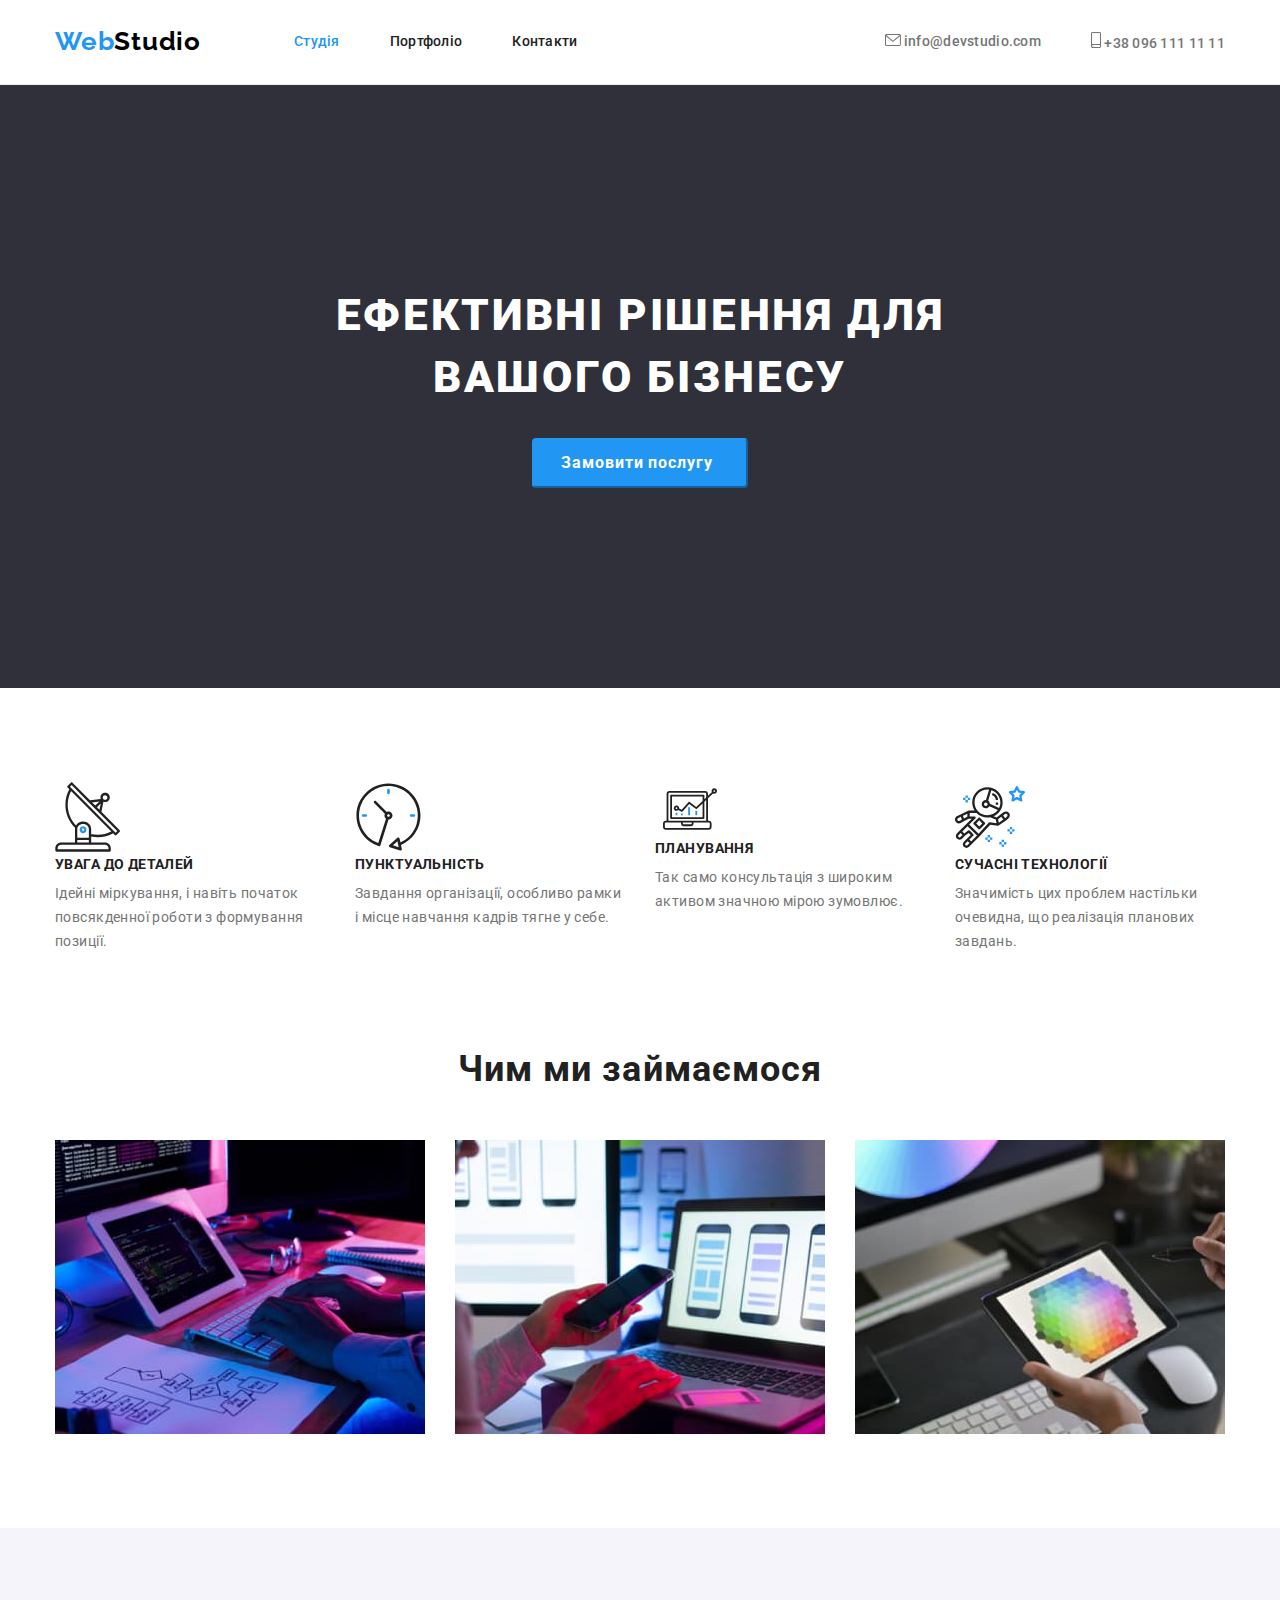
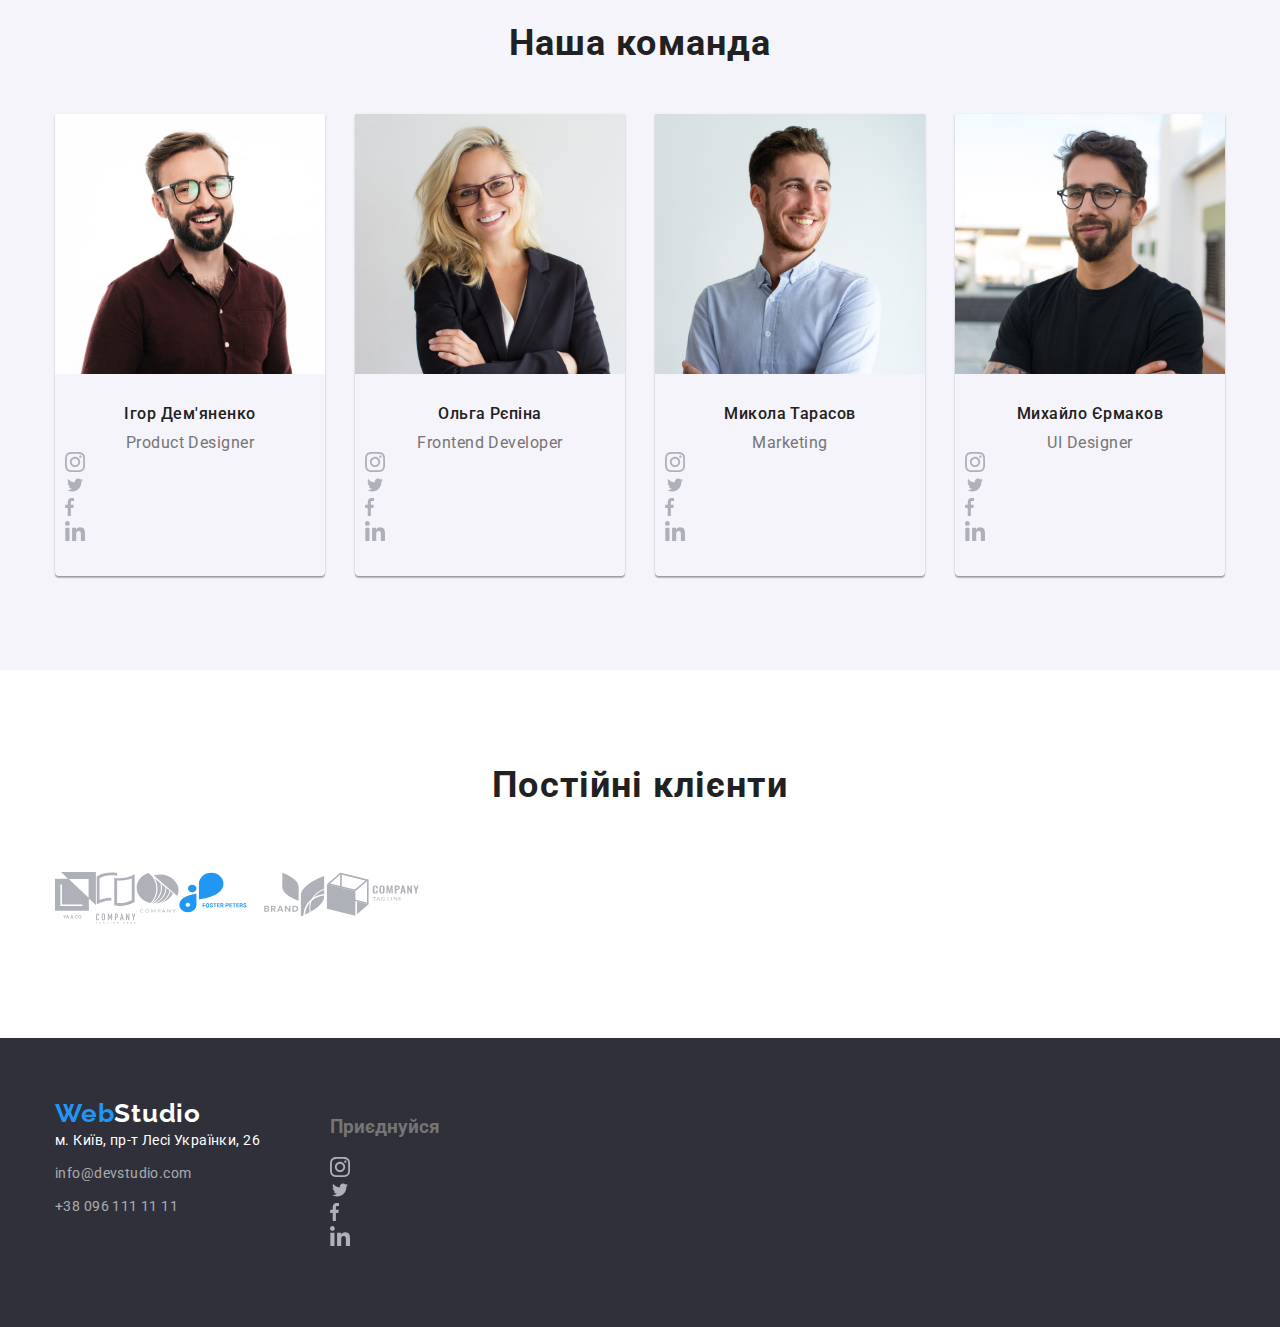
==== index.html @ 2163952e "разметка и СВГ добавлены" ====
<!DOCTYPE html>
<html lang="ru">
<head>
  <meta charset="UTF-8">
  <meta http-equiv="X-UA-Compatible" content="IE=edge">
  <meta name="viewport" content="width=device-width, initial-scale=1.0">
  <title>Рішення для бізнесу</title>
  <link 
    href="https://fonts.googleapis.com/css2?family=Raleway:wght@700&family=Roboto:wght@400;500;700;900&display=swap" 
    rel="stylesheet">
  <link rel="stylesheet" href="https://cdnjs.cloudflare.com/ajax/libs/modern-normalize/1.1.0/modern-normalize.min.css">
  <link rel="stylesheet" href="./css/styles.css">
</head>
<body>
                                    <!-- щапка -->
  <header class="page-header">
    <div class="content">
      <nav class="site-nav">
        <a class="logo" href="./index.html"><span class="blue-part">Web</span>Studio</a>
        <ul class="nav-list">
          <li><a class="activ-link" href="./index.html">Студія</a></li>
          <li><a class="link" href="./portfolio.html">Портфоліо</a></li>
          <li><a class="link" href="">Контакти</a></li>
        </ul>
      </nav>
      <ul class="autent-list">
        <li>
          <a class="link" href="#" aria-label="Написать листа">
            <svg class="icon-mail" width="16" height="12">
              <use href="./images/sprite.svg#icon-mail"></use>
            </svg>
            info@devstudio.com
          </a>
        </li>
        <li><a class="link" href="#" aria-label="Подзвонити">
          <svg class="icon-smartphone" width="10" height="16">
            <use href="./images/sprite.svg#icon-smartphone"></use>
          </svg>
          +38 096 111 11 11
        </a>
        </li>
      </ul>
      </nav>
    </div>
  </header>
                                   <!-- контент -->
  <main>
    <section class="section hero">
      <h1 class="hero-title" >Ефективні рішення для вашого бізнесу</h1>
      <button class="hero-button" type="button">Замовити послугу</button>
    </section>
                                    <!-- принцыпы -->
    <section class="section principles">
     <div class="content">
      <h2 class="visually-hidden">Основні принципи</h2>
      <ul class="principles-list">
        <li>
          <div class="icon-principles">
            <svg class="icon-antena" width="65" height="70">
              <use href="./images/sprite.svg#icon-antena"></use>
            </svg>
          </div>
          <h3 class="principle-title">УВАГА ДО ДЕТАЛЕЙ</h3>
          <p class="principle">Ідейні міркування, і навіть початок повсякденної роботи з формування позиції.</p>
        </li>
        <li>
          <div class="icon-principles">
            <svg class="icon-clock" width="67" height="70">
              <use href="./images/sprite.svg#icon-clock"></use>
            </svg>
          </div>
          <h3 class="principle-title">ПУНКТУАЛЬНІСТЬ</h3>
          <p class="principle">Завдання організації, особливо рамки і місце навчання кадрів тягне у себе.</p>
        </li>
        <li>
          <div class="icon-principles">
            <svg class="icon-diagram" width="70" height="54">
              <use href="./images/sprite.svg#icon-diagram"></use>
            </svg>
          </div>
          <h3 class="principle-title">ПЛАНУВАННЯ</h3>
          <p class="principle">Так само консультація з широким активом значною мірою зумовлює.</p>
        </li>
        <li>
          <div class="icon-principles">
            <svg class="icon-astronaut" width="70" height="70">
              <use href="./images/sprite.svg#icon-astronaut"></use>
            </svg>
          </div>
          <h3 class="principle-title">СУЧАСНІ ТЕХНОЛОГІЇ</h3>
          <p class="principle">Значимість цих проблем настільки очевидна, що реалізація планових завдань.</p>
        </li>
      </ul>
     </div>
    </section>
                                     <!-- чем занимаемся -->
    <section class="section activity"> 
      <div class="content column">
        <h2 class="activity-title">Чим ми займаємося</h2>
        <ul class="activity-list">
          <li><img src="./images/section03_01.jpg" alt="Програмне забезпечення" width="370"></li>
          <li><img src="./images/section03_02.jpg" alt="Мобільні додатки" width="370"></li>
          <li><img src="./images/section03_03.jpg" alt="Дизайн інтенрфейса" width="370">
        </li>
        </ul>
      </div>
    </section>
                                 <!-- Наша команда -->
    <section class="section team">
      <div class="content column">
        <h2 class="team-title">Наша команда</h2>
        <ul class="team-list">
          <li>
            <img src="./images/ourTeam_01.jpg" alt="Ігор Дем'яненко" width="270">
            <div class="team-description">
              <h3 class="member-name">Ігор Дем'яненко</h3>
              <p class="profession">Product Designer</p>
              <ul class="community">
                <li>
                  <a href="#" aria-label="Instagram">
                    <svg class="icon-instagram" width="20" height="20">
                      <use href="./images/sprite.svg#icon-instagram"></use>
                    </svg>
                  </a>
                </li>
                <li>
                  <a href="#" aria-label="Twitter">
                    <svg class="icon-twitter" width="20" height="16">
                      <use href="./images/sprite.svg#icon-twitter"></use>
                    </svg>
                  </a>
                </li>
                <li>
                  <a href="#" aria-label="Facebook">
                    <svg class="icon-facebook" width="10" height="20">
                      <use href="./images/sprite.svg#icon-facebook"></use>
                    </svg>
                  </a>
                </li>
                <li>
                  <a href="#" aria-label="Linkedin">
                    <svg class="icon-linkedin" width="20" height="20">
                      <use href="./images/sprite.svg#icon-linkedin"></use>
                    </svg>
                  </a>
                </li>
              </ul>
            </div>
          </li>
          <li>
            <img src="./images/ourTeam_02.jpg" alt="Ольга Рєпіна" width="270">
            <div class="team-description">
              <h3 class="member-name">Ольга Рєпіна</h3>
              <p class="profession">Frontend Developer</p>
              <ul class="community">
                <li>
                  <a href="#" aria-label="Instagram">
                    <svg class="icon-instagram" width="20" height="20">
                      <use href="./images/sprite.svg#icon-instagram"></use>
                    </svg>
                  </a>
                </li>
                <li>
                  <a href="#" aria-label="Twitter">
                    <svg class="icon-twitter" width="20" height="16">
                      <use href="./images/sprite.svg#icon-twitter"></use>
                    </svg>
                  </a>
                </li>
                <li>
                  <a href="#" aria-label="Facebook">
                    <svg class="icon-facebook" width="10" height="20">
                      <use href="./images/sprite.svg#icon-facebook"></use>
                    </svg>
                  </a>
                </li>
                <li>
                  <a href="#" aria-label="Linkedin">
                    <svg class="icon-linkedin" width="20" height="20">
                      <use href="./images/sprite.svg#icon-linkedin"></use>
                    </svg>
                  </a>
                </li>
              </ul>
            </div>
          </li>
          <li>
            <img src="./images/ourTeam_03.jpg" alt="Микола Тарасов" width="270">
            <div class="team-description">
              <h3 class="member-name">Микола Тарасов</h3>
              <p class="profession">Marketing</p>
              <ul class="community">
                <li>
                  <a href="#" aria-label="Instagram">
                    <svg class="icon-instagram" width="20" height="20">
                      <use href="./images/sprite.svg#icon-instagram"></use>
                    </svg>
                  </a>
                </li>
                <li>
                  <a href="#" aria-label="Twitter">
                    <svg class="icon-twitter" width="20" height="16">
                      <use href="./images/sprite.svg#icon-twitter"></use>
                    </svg>
                  </a>
                </li>
                <li>
                  <a href="#" aria-label="Facebook">
                    <svg class="icon-facebook" width="10" height="20">
                      <use href="./images/sprite.svg#icon-facebook"></use>
                    </svg>
                  </a>
                </li>
                <li>
                  <a href="#" aria-label="Linkedin">
                    <svg class="icon-linkedin" width="20" height="20">
                      <use href="./images/sprite.svg#icon-linkedin"></use>
                    </svg>
                  </a>
                </li>
              </ul>
            </div>
          </li>
          <li>
            <img src="./images/ourTeam_04.jpg" alt="Михайло Єрмаков" width="270">
            <div class="team-description">
              <h3 class="member-name">Михайло Єрмаков</h3>
              <p class="profession">UI Designer</p>
              <ul class="community">
                <li>
                  <a href="#" aria-label="Instagram">
                    <svg class="icon-instagram" width="20" height="20">
                      <use href="./images/sprite.svg#icon-instagram"></use>
                    </svg>
                  </a>
                </li>
                <li>
                  <a href="#" aria-label="Twitter">
                    <svg class="icon-twitter" width="20" height="16">
                      <use href="./images/sprite.svg#icon-twitter"></use>
                    </svg>
                  </a>
                </li>
                <li>
                  <a href="#" aria-label="Facebook">
                    <svg class="icon-facebook" width="10" height="20">
                      <use href="./images/sprite.svg#icon-facebook"></use>
                    </svg>
                  </a>
                </li>
                <li>
                  <a href="#" aria-label="Linkedin">
                    <svg class="icon-linkedin" width="20" height="20">
                      <use href="./images/sprite.svg#icon-linkedin"></use>
                    </svg>
                  </a>
                </li>
              </ul>
            </div>
          </li>
        </ul>
      </div>
    </section>
                                <!-- пратнеры -->

    <section class="section clients">
      <div class="content column">
        <h2 class="clients-title">Постійні клієнти</h2>
        <ul class="clients-list">
          <li>
            <a href="#" aria-label="Client one">
              <svg class="client-one" width="41" height="47">
                <use href="./images/sprite.svg#icon-client1"></use>
              </svg>
            </a>
          </li>
          <li>
            <a href="#" aria-label="Client two">
              <svg class="client-two" width="40" height="52">
                <use href="./images/sprite.svg#icon-client2"></use>
              </svg>
            </a>
          </li>
          <li>
            <a href="#" aria-label="Client three">
              <svg class="client-three" width="43" height="41">
                <use href="./images/sprite.svg#icon-client3"></use>
              </svg>
            </a>
          </li>
          <li>
            <a href="#" aria-label="Client four">
              <svg class="client-four" width="84" height="41">
                <use href="./images/sprite.svg#icon-client4"></use>
              </svg>
            </a>
          </li>
          <li>
            <a href="#" aria-label="Client five">
              <svg class="client-five" width="63" height="45">
                <use href="./images/sprite.svg#icon-client5"></use>
              </svg>
            </a>
          </li>
          <li>
            <a href="#" aria-label="Client six">
              <svg class="client-six" width="94" height="44">
                <use href="./images/sprite.svg#icon-client6"></use>
              </svg>
            </a>
          </li>
        </ul>
      </div>
    </section>
  </main>
<footer class="footer">
  <div class="content footer-padding">
    <div class="address-container">
      <a class="footer-logo" href="./index.html"><span class="blue-part">Web</span>Studio</a>
      <address>
        <ul class="address-list">
          <li><a class="contacts-geo" href="">м. Київ, пр-т Лесі Українки, 26</a></li>
          <li><a class="contacts" href="mailto:info@devstudio.com">info@devstudio.com</a></li>
          <li><a class="contacts" href="tel:+380961111111">+38 096 111 11 11</a></li>
        </ul>
      </address>
    </div>
    <div class="community-container">
      <h3 class="colial-title">Приєднуйся</h3>
      <ul class="community">
        <li>
          <a href="#" aria-label="Instagram">
            <svg class="icon-instagram" width="20" height="20">
              <use href="./images/sprite.svg#icon-instagram"></use>
            </svg>
          </a>
        </li>
        <li>
          <a href="#" aria-label="Twitter">
            <svg class="icon-twitter" width="20" height="16">
              <use href="./images/sprite.svg#icon-twitter"></use>
            </svg>
          </a>
        </li>
        <li>
          <a href="#" aria-label="Facebook">
            <svg class="icon-facebook" width="10" height="20">
              <use href="./images/sprite.svg#icon-facebook"></use>
            </svg>
          </a>
        </li>
        <li>
          <a href="#" aria-label="Linkedin">
            <svg class="icon-linkedin" width="20" height="20">
              <use href="./images/sprite.svg#icon-linkedin"></use>
            </svg>
          </a>
        </li>
      </ul>
    </div>
  </div>
</footer>
</body>
</html>
---- css/styles.css ----
/* цвета фона #F5F5F5  цвет фона героя #2F303A  цвет фона и фильтра #F5F4FA */

:root {
  --main-text-color: #757575;
  --title-text-color: #212121;
  --accent-color: #2196f3;
  --contacts-color: rgba(255, 255, 255, 0.6);
  --footer-hero-bgcolor: #2f303a;
  --white-color: #ffffff;
}
html{
  box-sizing: border-box;
}
*,
*::after,
*::before{
  box-sizing: inherit;
  list-style: none;
  text-decoration: none;
  padding-inline-start: 0; 
} 
body {
  color: var(--main-text-color);
  background-color: var(--white-color);
  font-family: Roboto, sans-serif;
}
.visually-hidden {
  position: absolute;
  white-space: nowrap;
  width: 1px;
  height: 1px;
  overflow: hidden;
  border: 0;
  padding: 0;
  clip: rect(0 0 0 0);
  clip-path: inset(50%);
  margin: -1px;
}
.section{
  padding-top: 94px;
  padding-bottom: 94px;
}

/* Хедер лого*/

.logo {
  display: inline-block;
  padding-top: 24px;
  padding-bottom: 25px;
  margin-right: 93px;

  color: #000000;
  font-family: Raleway, sans-serif;
  font-weight: 700;
  font-size: 26px;
  line-height: 1.2;
  letter-spacing: 0.03em;
}
.blue-part {
  color: var(--accent-color);
}
.page-header {
  background-color: var(--white-color);
  border-bottom: 1px solid #ECECEC;
}

/* Хедер навигация */

.content{
  width: 1200px;
  padding-left: 15px;
  padding-right: 15px;
  display: flex;
  margin-left: auto;
  margin-right: auto;
}
.site-nav{
  display: flex;
  justify-content: center;
  align-items: center;
}

.nav-list .link,
.activ-link {
  display: inline-block;
  padding-top: 32px;
  padding-bottom: 32px;
 
  font-weight: 500;
  font-size: 14px;
  line-height: 1.14;
  letter-spacing: 0.02em;

  color: var(--title-text-color);
}
.nav-list > li,
.autent-list > li{
  margin-right: 50px;
}
.nav-list > li:last-child,
.autent-list > li:last-child{
  margin-right: 0px;
}
.activ-link{
  color: var(--accent-color);
}
.nav-list .link:hover,
.nav-list .link:focus {
  color: var(--accent-color);
}
.autent-list,
.nav-list{
  display: flex;
  list-style: none;
  align-items: center;
  margin-top: 0;
  margin-bottom: 0;
}
.autent-list{
  margin-left: auto;

}
.autent-list .link {
  display: inline-block;
  padding-top: 32px;
  padding-bottom: 32px;

  font-weight: 500;
  font-size: 14px;
  line-height: 1.14;
  letter-spacing: 0.02em;

  color: var(--main-text-color);
}
.autent-list .link:hover,
.autent-list .link:focus {
  color: var(--accent-color);
}
/* герой */

.hero {
  background-color: var(--footer-hero-bgcolor); 
  text-align: center;
  padding-top: 200px;
  padding-bottom: 200px;
}
.hero-title{
  width: 696px;
  margin-left: auto;
  margin-right: auto;
  margin-top: 0;
  margin-bottom: 30px;

  color: var(--white-color);
  text-transform: uppercase;
  font-weight: 900;
  font-size: 44px;
  line-height: 1.4;
  letter-spacing: 0.06em;
}
.hero-button {
  display: inline-block;
  width: 216px;
  height: 50px;

  font-family: Roboto, sans-serif;
  font-weight: 700;
  font-size: 16px;
  line-height: 1.9;
  letter-spacing: 0.06em;
  cursor: pointer;

  color: var(--white-color);
  background-color: var(--accent-color);
  border-color: var(--accent-color);
  border-radius: 4px;
}

/* принципы */

.principles-list{
  display: flex;
  margin: 0;
}
.principles-list > li{
  width: calc((100% - 90px) / 4);
  margin-right: 30px;
}
.principles-list > li:last-child{
  margin-right: 0;
}

.principle-title{
  margin-top: 0;
  margin-bottom: 10px;
  
  font-weight: 700;
  font-size: 14px;
  line-height: 1.14;
  letter-spacing: 0.03em;
  text-transform: uppercase;

  color: var(--title-text-color);
}
.principle {
  margin: 0;

  font-size: 14px;
  line-height: 1.7;
  letter-spacing: 0.03em;
}
.principles{
  padding-bottom: 0;
}
/* чем заняты */

.column{
  flex-direction: column;
}
.activity-title {
  margin: 0;
  margin-bottom: 50px;
  margin-left: auto;
  margin-right: auto;
  
  font-weight: 700;
  font-size: 36px;
  line-height: 1.17;
  text-align: center;
  letter-spacing: 0.03em;

  color: var(--title-text-color);
}
.activity-list{
  display: flex;
  margin: 0;
}
.activity-list > li{
  margin-right: 30px;
}
.activity-list > li:last-child{
  margin-right: 0;
}
.activity-list img,
.team-list img,
.projects-list img{
  display: block;
  max-width: 100%;
  height: auto;
}

/* наша команда */

.team {
  background-color: #f5f4fa;
  padding-top: 94px;
}
.team-title {
  margin: 0;
  margin-bottom: 50px;
  margin-left: auto;
  margin-right: auto;
  
  font-weight: 700;
  font-size: 36px;
  line-height: 1.17;
  text-align: center;
  letter-spacing: 0.03em;

  color: var(--title-text-color);
}
.team-list{
  display: flex;
  margin: 0;
}
.team-list > li{
  margin-right: 30px;

  box-shadow: 0px 1px 3px rgba(0, 0, 0, 0.12), 
  0px 1px 1px rgba(0, 0, 0, 0.14), 
  0px 2px 1px rgba(0, 0, 0, 0.2);
  border-bottom-left-radius: 4px;
  border-bottom-right-radius: 4px;
}
.team-list > li:last-child{
  margin-right: 0;
}
.member-name {
  margin: 0;
  margin-bottom: 10px;
 
  font-weight: 500;
  font-size: 16px;
  line-height: 1.19;
  text-align: center;
  letter-spacing: 0.03em;

  color: var(--title-text-color);
}
.profession {
  margin: 0;

  font-size: 16px;
  line-height: 1.19;
  text-align: center;
  letter-spacing: 0.03em;
}
.team-description{
  width: 100%;
  padding: 30px 10px;
}
/* клиенты */

.clients-title{
  margin: 0;
  margin-bottom: 50px;
  margin-left: auto;
  margin-right: auto;
  
  font-weight: 700;
  font-size: 36px;
  line-height: 1.17;
  text-align: center;
  letter-spacing: 0.03em;

  color: var(--title-text-color);
}

/* подвал */

.footer {
  background-color: var(--footer-hero-bgcolor);
}
.footer-padding{
  display: flex;
  padding-top: 60px;
  padding-bottom: 60px;
  /* flex-direction: column; */
  
}
.footer-logo {
  margin-bottom: 20px;

  font-family: Raleway, sans-serif;
  font-weight: 700;
  font-size: 26px;
  line-height: 1.2;
  letter-spacing: 0.03em;

  color: var(--white-color);
}
.address-list{
  margin: 0;
}
.address-list > li{
  margin-bottom: 9px;
}
.address-list > li:last-child{
  margin: 0;
}
.contacts{
  color: var(--contacts-color);

  font-size: 14px;
  font-style: normal;
  line-height: 1.7;
  letter-spacing: 0.03em;
}
.contacts:hover,
.contacts:focus {
  color: var(--accent-color);
}
.contacts-geo {
  color: var(--white-color);

  font-size: 14px;
  font-style: normal;
  line-height: 1.7;
  letter-spacing: 0.03em;
}
.colial-title{
}
.clients-list{
  display: flex;
}
.address-container{
  margin-right: 70px;
}

/* страница Портфолио */

.projects {
  background-color: var(--white-color);
}
.filter-list{
  display: flex;
  margin: 0;
  margin-bottom: 50px;
  margin-left: auto;
  margin-right: auto;
}
.projects-list{
  display: flex;
  flex-wrap: wrap;
  margin: 0;
}
.filter-button {
  padding: 6px 25px 6px 25px;
 
  font-family: Roboto, sans-serif;
  font-weight: 500;
  font-size: 16px;
  line-height: 1.6;
  letter-spacing: 0.03em;
  border: none;

  background-color: #f5f4fa;
  color: var(--title-text-color);
  border-radius: 4px;
  cursor: pointer;
}
.filter-list > li{
  margin-right: 8px;
}
.filter-list > li:last-child{
  margin-right: 0;
}
.filter-button:hover,
.filter-button:focus {
  background-color: var(--accent-color);
  color: var(--white-color);
  box-shadow: 0px 3px 1px rgba(0, 0, 0, 0.1), 0px 1px 2px rgba(0, 0, 0, 0.08), 0px 2px 2px rgba(0, 0, 0, 0.12);
}

/* проекты */

.projects-title {
  margin: 0;
  margin-bottom: 4px;
  
  font-weight: 700;
  font-size: 18px;
  line-height: 2;
  letter-spacing: 0.06em;

  color: var(--title-text-color);
}
.projects-list > li{
  margin-right: 30px;
  margin-bottom: 30px;
}
.projects-list > li:nth-child(3n+3){
  margin-right: 0;
}
.projects-list>li:nth-last-child(-n+3) {
  margin-bottom: 0; 
}
.projects-list a{
  display: block;
}
.product{
  margin: 0;

  font-size: 16px;
  line-height: 1.9;
  letter-spacing: 0.03em;
  color: var(--main-text-color);
}
.projects-content{
  padding: 20px 24px;
  border: 1px solid #EEEEEE;
  border-top: none;
}
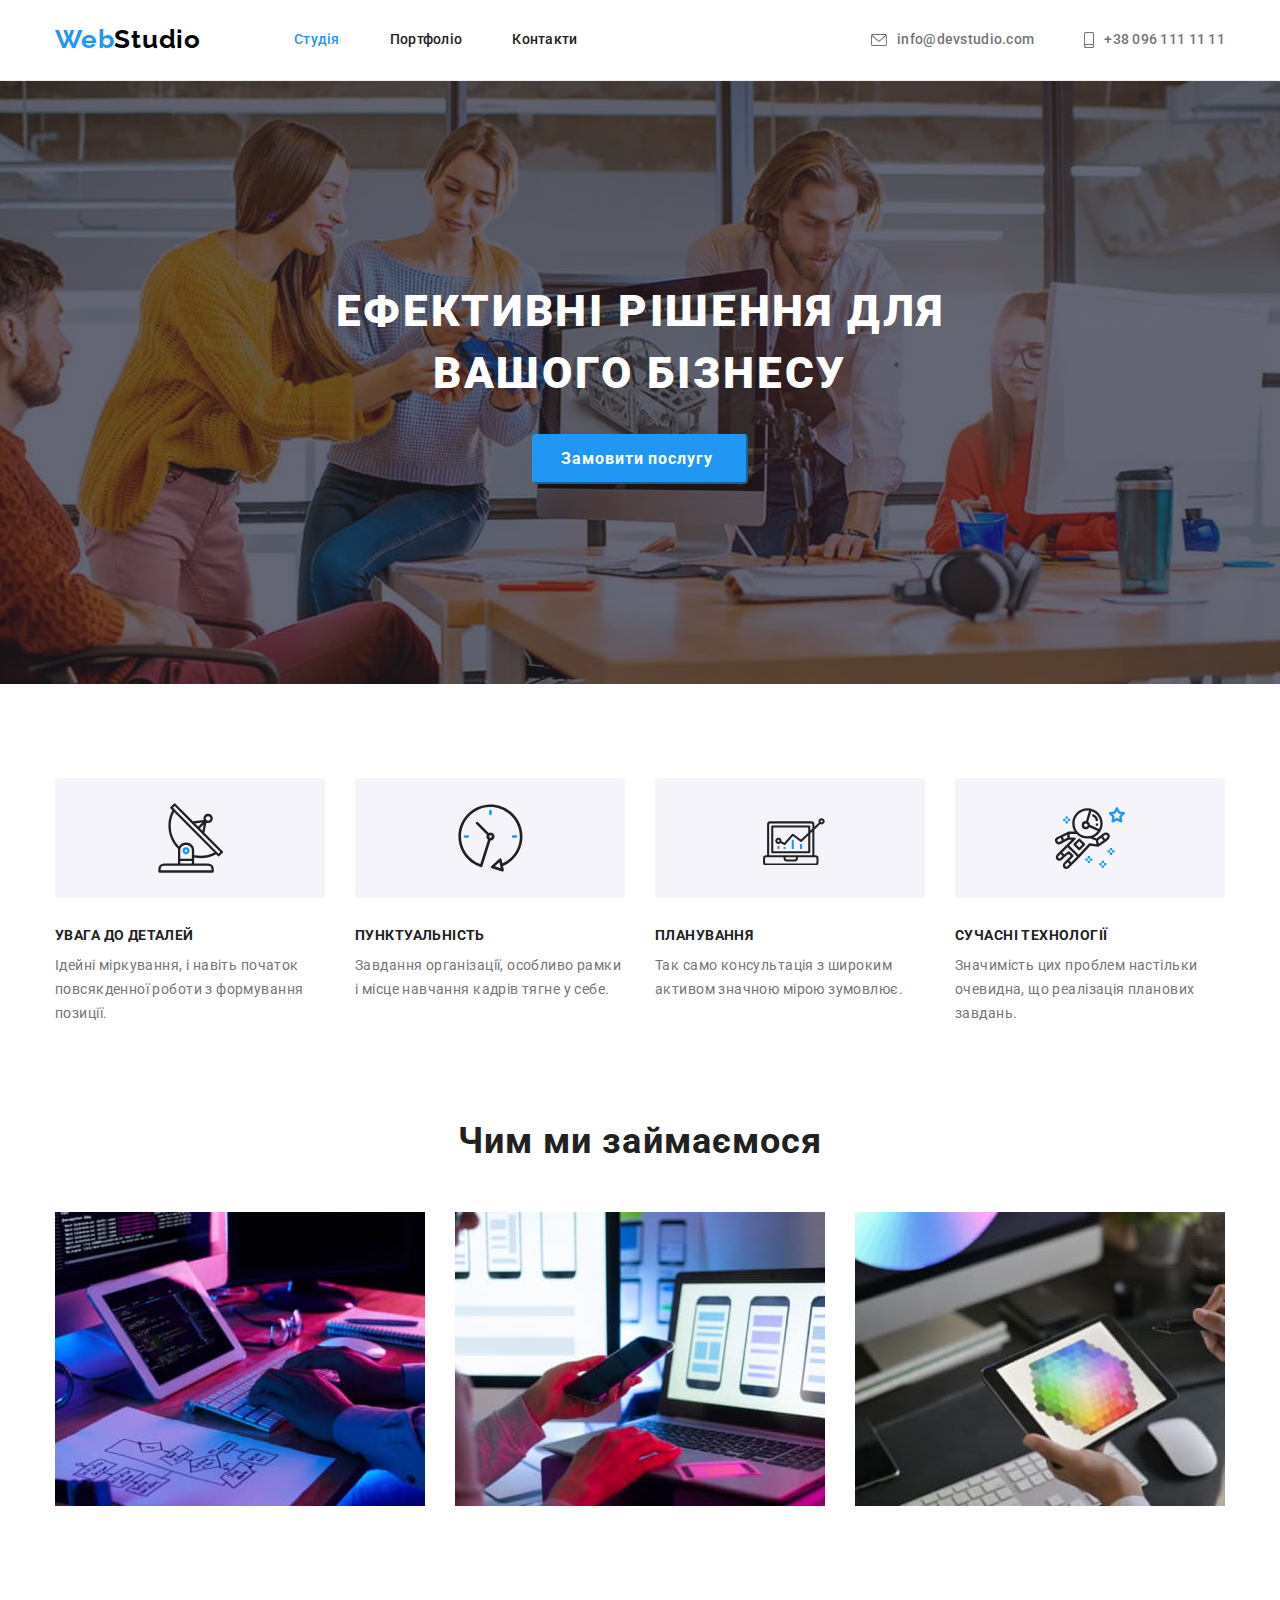
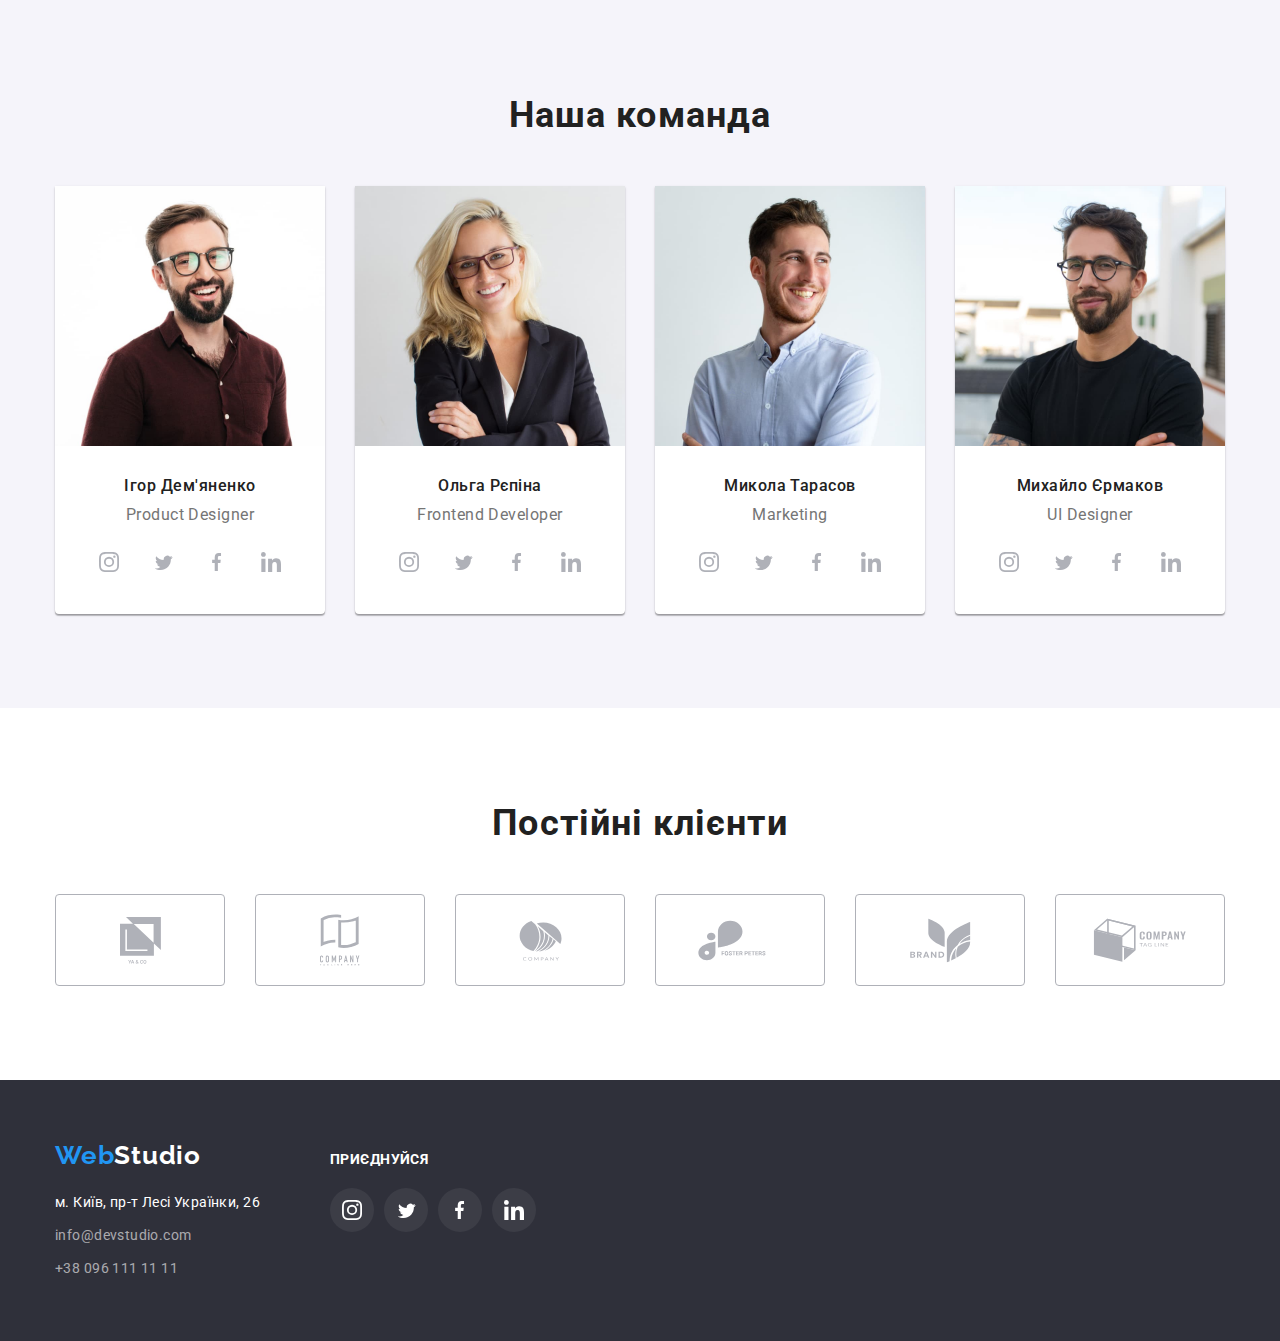
==== commit 5bc52dcd: "добавдены стили" ====
--- a/index.html
+++ b/index.html
@@ -26,28 +26,29 @@
       <ul class="autent-list">
         <li>
           <a class="link" href="#" aria-label="Написать листа">
-            <svg class="icon-mail" width="16" height="12">
+            <svg class="icon-autent" width="16" height="12">
               <use href="./images/sprite.svg#icon-mail"></use>
             </svg>
             info@devstudio.com
           </a>
         </li>
         <li><a class="link" href="#" aria-label="Подзвонити">
-          <svg class="icon-smartphone" width="10" height="16">
+          <svg class="icon-autent" width="10" height="16">
             <use href="./images/sprite.svg#icon-smartphone"></use>
           </svg>
           +38 096 111 11 11
         </a>
         </li>
       </ul>
-      </nav>
     </div>
   </header>
                                    <!-- контент -->
   <main>
-    <section class="section hero">
-      <h1 class="hero-title" >Ефективні рішення для вашого бізнесу</h1>
-      <button class="hero-button" type="button">Замовити послугу</button>
+    <section class="section-hero">
+      <div class="hero">
+        <h1 class="hero-title">Ефективні рішення для вашого бізнесу</h1>
+        <button class="hero-button" type="button">Замовити послугу</button>
+      </div>
     </section>
                                     <!-- принцыпы -->
     <section class="section principles">
@@ -326,8 +327,8 @@
       </address>
     </div>
     <div class="community-container">
-      <h3 class="colial-title">Приєднуйся</h3>
-      <ul class="community">
+      <h3 class="community-title">Приєднуйся</h3>
+      <ul class="community-footer">
         <li>
           <a href="#" aria-label="Instagram">
             <svg class="icon-instagram" width="20" height="20">
--- a/css/styles.css
+++ b/css/styles.css
@@ -7,6 +7,7 @@
   --contacts-color: rgba(255, 255, 255, 0.6);
   --footer-hero-bgcolor: #2f303a;
   --white-color: #ffffff;
+
 }
 html{
   box-sizing: border-box;
@@ -37,6 +38,9 @@
   margin: -1px;
 }
 .section{
+  max-width: 1600px;
+  margin-left: auto;
+  margin-right: auto;
   padding-top: 94px;
   padding-bottom: 94px;
 }
@@ -121,28 +125,46 @@
 
 }
 .autent-list .link {
-  display: inline-block;
   padding-top: 32px;
   padding-bottom: 32px;
+  display: flex;
+  align-items: center;
 
   font-weight: 500;
   font-size: 14px;
   line-height: 1.14;
   letter-spacing: 0.02em;
-
+  
   color: var(--main-text-color);
 }
 .autent-list .link:hover,
 .autent-list .link:focus {
   color: var(--accent-color);
 }
+.icon-autent{
+  margin-right: 10px;
+  fill: currentColor;
+}
+
 /* герой */
 
 .hero {
-  background-color: var(--footer-hero-bgcolor); 
+  max-width: 1600px;
+  margin-left: auto;
+  margin-right: auto;
+
   text-align: center;
   padding-top: 200px;
   padding-bottom: 200px;
+
+  background-image: linear-gradient(
+    to right, 
+  rgba(47, 48, 58, 0.4), 
+  rgba(47, 48, 58, 0.4)), 
+  url(/images/BGHero.jpg);
+  background-size: cover;
+  background-repeat: no-repeat;
+  background-position: center;
 }
 .hero-title{
   width: 696px;
@@ -189,7 +211,6 @@
 .principles-list > li:last-child{
   margin-right: 0;
 }
-
 .principle-title{
   margin-top: 0;
   margin-bottom: 10px;
@@ -212,6 +233,7 @@
 .principles{
   padding-bottom: 0;
 }
+
 /* чем заняты */
 
 .column{
@@ -248,6 +270,16 @@
   max-width: 100%;
   height: auto;
 }
+.icon-principles{
+  display: flex;
+  justify-content: center;
+  align-items: center;
+  height: 120px;
+  margin-bottom: 30px;
+
+  background-color: #f5f4fa;
+  border-radius: 4px;
+}
 
 /* наша команда */
 
@@ -275,6 +307,7 @@
 }
 .team-list > li{
   margin-right: 30px;
+  background-color: var(--white-color);
 
   box-shadow: 0px 1px 3px rgba(0, 0, 0, 0.12), 
   0px 1px 1px rgba(0, 0, 0, 0.14), 
@@ -299,6 +332,7 @@
 }
 .profession {
   margin: 0;
+  margin-bottom: 16px;
 
   font-size: 16px;
   line-height: 1.19;
@@ -309,6 +343,31 @@
   width: 100%;
   padding: 30px 10px;
 }
+.community{
+  display: flex;
+  padding-left: 22px;
+  padding-right: 22px;
+}
+.community li:not(:last-child){
+  margin-right: 10px;
+}
+.community a{
+  display: flex;
+  justify-content: center;
+  align-items: center;
+  border-radius: 50%;
+  width: 44px;
+  height: 44px;
+
+  text-align: center;
+  fill: #afb1b8;
+}
+.community a:hover,
+.community a:focus{
+  background-color: var(--accent-color);
+  fill: var(--white-color);
+}
+
 /* клиенты */
 
 .clients-title{
@@ -325,20 +384,45 @@
 
   color: var(--title-text-color);
 }
+.clients-list{
+  margin: 0;
+}
+.clients-list li:not(:last-child) {
+  margin-right: 30px;
+}
+.clients-list a{
+  width: 170px;
+  height: 92px;
+  display: flex;
+  justify-content: center;
+  align-items: center;
+
+  border: 1px solid #AFB1B8;
+  border-radius: 4px;
+  fill: #afb1b8;
+}
+.clients-list a:hover,
+.clients-list a:focus{
+  border-color: var(--accent-color);
+  fill: var(--accent-color);
+}
 
 /* подвал */
 
 .footer {
+  max-width: 1600px;
+  margin-left: auto;
+  margin-right: auto;
   background-color: var(--footer-hero-bgcolor);
 }
 .footer-padding{
   display: flex;
+  
   padding-top: 60px;
   padding-bottom: 60px;
-  /* flex-direction: column; */
-  
 }
 .footer-logo {
+  display: inline-block;
   margin-bottom: 20px;
 
   font-family: Raleway, sans-serif;
@@ -378,13 +462,46 @@
   line-height: 1.7;
   letter-spacing: 0.03em;
 }
-.colial-title{
+.community-title{
+  margin-top: 12px;
+  margin-bottom: 20px;
+
+  font-weight: 700;
+  font-size: 14px;
+  line-height: 1.14;
+  letter-spacing: 0.03em;
+  text-transform: uppercase;
+
+  color: var(--white-color);
 }
 .clients-list{
   display: flex;
 }
 .address-container{
   margin-right: 70px;
+}
+.community-footer{
+  display: flex;
+  margin: 0;
+}
+.community-footer li:not(:last-child) {
+  margin-right: 10px;
+}
+.community-footer a{
+  display: flex;
+  justify-content: center;
+  align-items: center;
+  border-radius: 50%;
+  width: 44px;
+  height: 44px;
+
+  fill: var(--white-color);
+  background-color: #ffffff10;
+}
+.community-footer a:hover,
+.community-footer a:focus{
+  background-color: var(--accent-color);
+  fill: var(--white-color);
 }
 
 /* страница Портфолио */
@@ -429,7 +546,10 @@
 .filter-button:focus {
   background-color: var(--accent-color);
   color: var(--white-color);
-  box-shadow: 0px 3px 1px rgba(0, 0, 0, 0.1), 0px 1px 2px rgba(0, 0, 0, 0.08), 0px 2px 2px rgba(0, 0, 0, 0.12);
+  box-shadow: 0px 3px 1px
+   rgba(0, 0, 0, 0.1), 
+   0px 1px 2px rgba(0, 0, 0, 0.08), 
+   0px 2px 2px rgba(0, 0, 0, 0.12);
 }
 
 /* проекты */
@@ -457,6 +577,14 @@
 }
 .projects-list a{
   display: block;
+}
+.projects-list a:hover,
+.projects-list a:focus{
+  box-shadow: 0px 1px 3px rgba(0, 0, 0, 0.12),
+      0px 1px 1px rgba(0, 0, 0, 0.14),
+      0px 2px 1px rgba(0, 0, 0, 0.2);
+    border-bottom-left-radius: 4px;
+    border-bottom-right-radius: 4px;
 }
 .product{
   margin: 0;
